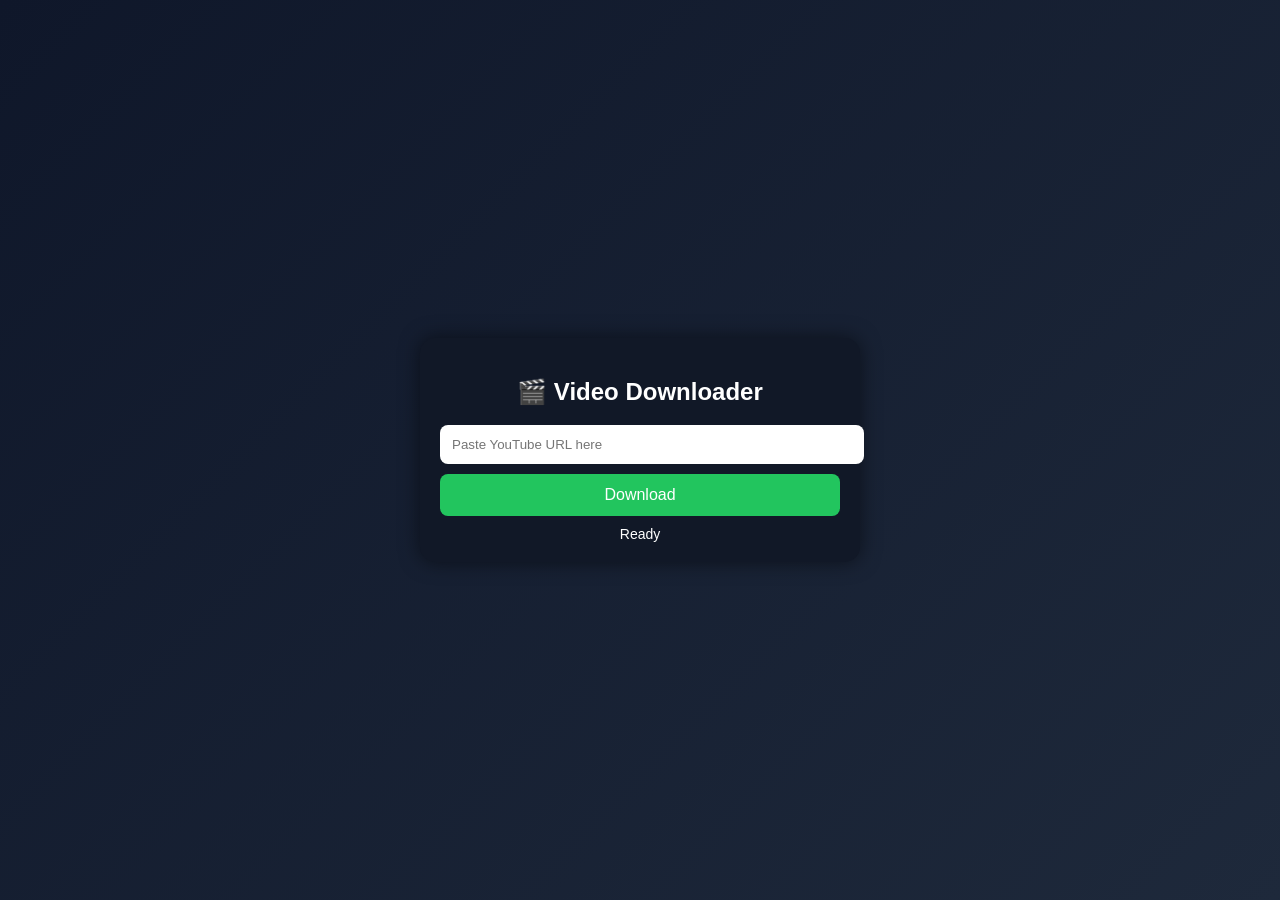
==== templates/index.html @ 7f218e3f "templates/index.html" ====
<!DOCTYPE html>
<html lang="en">
<head>
<meta charset="UTF-8">
<title>Video Downloader</title>
<meta name="viewport" content="width=device-width, initial-scale=1.0">

<style>
body {
    margin: 0;
    font-family: Arial;
    background: linear-gradient(135deg,#0f172a,#1e293b);
    color: white;
    display: flex;
    justify-content: center;
    align-items: center;
    height: 100vh;
}

.container {
    width: 90%;
    max-width: 400px;
    background: #111827;
    padding: 20px;
    border-radius: 15px;
    text-align: center;
    box-shadow: 0 0 20px rgba(0,0,0,0.5);
}

input {
    width: 100%;
    padding: 12px;
    border-radius: 8px;
    border: none;
    margin-bottom: 10px;
}

button {
    width: 100%;
    padding: 12px;
    border: none;
    border-radius: 8px;
    background: #22c55e;
    color: white;
    font-size: 16px;
    cursor: pointer;
}

button:hover {
    background: #16a34a;
}

.spinner {
    display: none;
    margin: 15px auto;
    border: 4px solid #333;
    border-top: 4px solid #22c55e;
    border-radius: 50%;
    width: 30px;
    height: 30px;
    animation: spin 1s linear infinite;
}

@keyframes spin {
    100% { transform: rotate(360deg); }
}

.progress-container {
    width: 100%;
    background: #374151;
    border-radius: 10px;
    margin-top: 10px;
    display: none;
}

.progress-bar {
    height: 10px;
    width: 0%;
    background: #22c55e;
    border-radius: 10px;
}

.status {
    margin-top: 10px;
    font-size: 14px;
}

.success {
    display: none;
    margin-top: 15px;
    color: #22c55e;
    font-size: 18px;
}

a.download-link {
    display: none;
    margin-top: 15px;
    color: #60a5fa;
    text-decoration: underline;
}

</style>
</head>

<body>

<div class="container">
    <h2>🎬 Video Downloader</h2>

    <input type="text" id="url" placeholder="Paste YouTube URL here">

    <button onclick="startDownload()">Download</button>

    <div class="spinner" id="spinner"></div>

    <div class="progress-container" id="progressBox">
        <div class="progress-bar" id="bar"></div>
    </div>

    <div class="status" id="status">Ready</div>

    <div class="success" id="success">✅ Download Completed!</div>

    <!-- REAL DOWNLOAD LINK -->
    <a href="/file" class="download-link" id="downloadLink">
        📥 Click here to download video
    </a>

</div>

<script>
function startDownload() {

    let url = document.getElementById("url").value;

    let spinner = document.getElementById("spinner");
    let bar = document.getElementById("bar");
    let progressBox = document.getElementById("progressBox");
    let status = document.getElementById("status");
    let success = document.getElementById("success");
    let downloadLink = document.getElementById("downloadLink");

    spinner.style.display = "block";
    progressBox.style.display = "block";
    success.style.display = "none";
    downloadLink.style.display = "none";
    bar.style.width = "0%";
    status.innerText = "Starting...";

    // call backend
    fetch("/download", {
        method: "POST",
        headers: {"Content-Type":"application/json"},
        body: JSON.stringify({url: url})
    });

    let progress = 0;

    let interval = setInterval(async () => {

        let res = await fetch("/progress");
        let data = await res.json();

        progress = data.value;
        bar.style.width = progress + "%";
        status.innerText = "Downloading... " + progress + "%";

        if(progress >= 100) {
            clearInterval(interval);

            spinner.style.display = "none";
            success.style.display = "block";
            status.innerText = "Done";

            // REAL DOWNLOAD LINK SHOW
            downloadLink.style.display = "block";
        }

    }, 500);
}
</script>

</body>
</html>
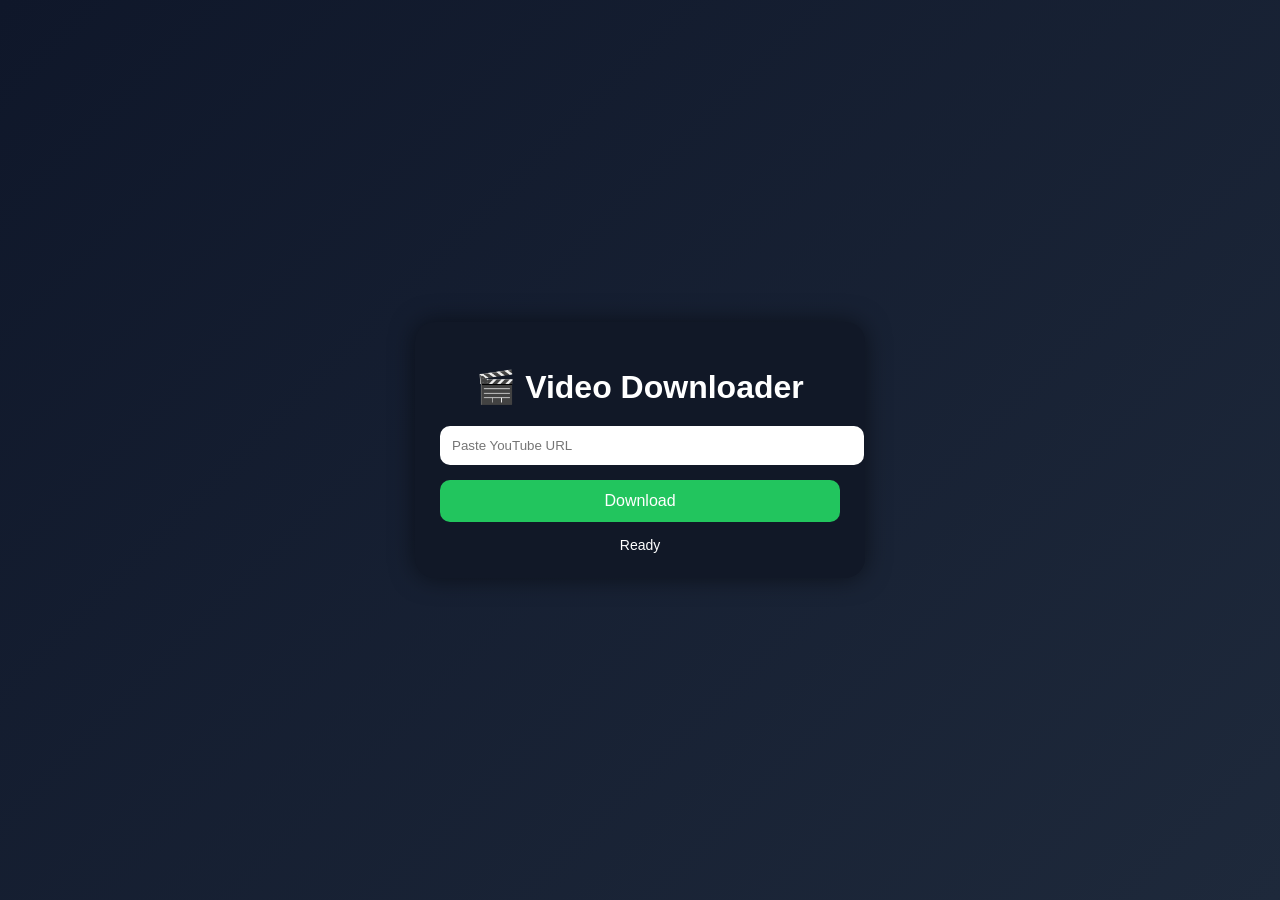
==== commit a75f18a4: "templates/index.html" ====
--- a/templates/index.html
+++ b/templates/index.html
@@ -2,101 +2,81 @@
 <html lang="en">
 <head>
 <meta charset="UTF-8">
+<meta name="viewport" content="width=device-width, initial-scale=1.0">
 <title>Video Downloader</title>
-<meta name="viewport" content="width=device-width, initial-scale=1.0">
 
 <style>
-body {
-    margin: 0;
-    font-family: Arial;
-    background: linear-gradient(135deg,#0f172a,#1e293b);
-    color: white;
-    display: flex;
-    justify-content: center;
-    align-items: center;
-    height: 100vh;
+
+body{
+    margin:0;
+    padding:0;
+    font-family:Arial,sans-serif;
+    background:linear-gradient(135deg,#0f172a,#1e293b);
+    height:100vh;
+    display:flex;
+    justify-content:center;
+    align-items:center;
+    color:white;
 }
 
-.container {
-    width: 90%;
-    max-width: 400px;
-    background: #111827;
-    padding: 20px;
-    border-radius: 15px;
-    text-align: center;
-    box-shadow: 0 0 20px rgba(0,0,0,0.5);
+.container{
+    width:90%;
+    max-width:400px;
+    background:#111827;
+    padding:25px;
+    border-radius:20px;
+    text-align:center;
+    box-shadow:0 0 25px rgba(0,0,0,0.5);
 }
 
-input {
-    width: 100%;
-    padding: 12px;
-    border-radius: 8px;
-    border: none;
-    margin-bottom: 10px;
+h1{
+    margin-bottom:20px;
 }
 
-button {
-    width: 100%;
-    padding: 12px;
-    border: none;
-    border-radius: 8px;
-    background: #22c55e;
-    color: white;
-    font-size: 16px;
-    cursor: pointer;
+input{
+    width:100%;
+    padding:12px;
+    border:none;
+    border-radius:10px;
+    margin-bottom:15px;
+    outline:none;
 }
 
-button:hover {
-    background: #16a34a;
+button{
+    width:100%;
+    padding:12px;
+    border:none;
+    border-radius:10px;
+    background:#22c55e;
+    color:white;
+    font-size:16px;
+    cursor:pointer;
 }
 
-.spinner {
-    display: none;
-    margin: 15px auto;
-    border: 4px solid #333;
-    border-top: 4px solid #22c55e;
-    border-radius: 50%;
-    width: 30px;
-    height: 30px;
-    animation: spin 1s linear infinite;
+button:hover{
+    background:#16a34a;
 }
 
-@keyframes spin {
-    100% { transform: rotate(360deg); }
+#status{
+    margin-top:15px;
+    font-size:14px;
 }
 
-.progress-container {
-    width: 100%;
-    background: #374151;
-    border-radius: 10px;
-    margin-top: 10px;
-    display: none;
+.spinner{
+    margin:15px auto;
+    width:35px;
+    height:35px;
+    border:4px solid #333;
+    border-top:4px solid #22c55e;
+    border-radius:50%;
+    animation:spin 1s linear infinite;
+    display:none;
 }
 
-.progress-bar {
-    height: 10px;
-    width: 0%;
-    background: #22c55e;
-    border-radius: 10px;
-}
-
-.status {
-    margin-top: 10px;
-    font-size: 14px;
-}
-
-.success {
-    display: none;
-    margin-top: 15px;
-    color: #22c55e;
-    font-size: 18px;
-}
-
-a.download-link {
-    display: none;
-    margin-top: 15px;
-    color: #60a5fa;
-    text-decoration: underline;
+@keyframes spin{
+    100%{
+        transform:rotate(360deg);
+    }
 }
 
 </style>
@@ -105,79 +85,71 @@
 <body>
 
 <div class="container">
-    <h2>🎬 Video Downloader</h2>
 
-    <input type="text" id="url" placeholder="Paste YouTube URL here">
+    <h1>🎬 Video Downloader</h1>
 
-    <button onclick="startDownload()">Download</button>
+    <input
+        type="text"
+        id="url"
+        placeholder="Paste YouTube URL">
+
+    <button onclick="downloadVideo()">
+        Download
+    </button>
 
     <div class="spinner" id="spinner"></div>
 
-    <div class="progress-container" id="progressBox">
-        <div class="progress-bar" id="bar"></div>
+    <div id="status">
+        Ready
     </div>
-
-    <div class="status" id="status">Ready</div>
-
-    <div class="success" id="success">✅ Download Completed!</div>
-
-    <!-- REAL DOWNLOAD LINK -->
-    <a href="/file" class="download-link" id="downloadLink">
-        📥 Click here to download video
-    </a>
 
 </div>
 
 <script>
-function startDownload() {
 
-    let url = document.getElementById("url").value;
+async function downloadVideo(){
 
-    let spinner = document.getElementById("spinner");
-    let bar = document.getElementById("bar");
-    let progressBox = document.getElementById("progressBox");
-    let status = document.getElementById("status");
-    let success = document.getElementById("success");
-    let downloadLink = document.getElementById("downloadLink");
+    let url=document.getElementById("url").value;
 
-    spinner.style.display = "block";
-    progressBox.style.display = "block";
-    success.style.display = "none";
-    downloadLink.style.display = "none";
-    bar.style.width = "0%";
-    status.innerText = "Starting...";
+    let spinner=document.getElementById("spinner");
+    let status=document.getElementById("status");
 
-    // call backend
-    fetch("/download", {
-        method: "POST",
-        headers: {"Content-Type":"application/json"},
-        body: JSON.stringify({url: url})
-    });
+    if(url===""){
+        alert("Paste YouTube URL");
+        return;
+    }
 
-    let progress = 0;
+    spinner.style.display="block";
+    status.innerText="Downloading video...";
 
-    let interval = setInterval(async () => {
+    try{
 
-        let res = await fetch("/progress");
-        let data = await res.json();
+        await fetch("/download",{
+            method:"POST",
+            headers:{
+                "Content-Type":"application/json"
+            },
+            body:JSON.stringify({
+                url:url
+            })
+        });
 
-        progress = data.value;
-        bar.style.width = progress + "%";
-        status.innerText = "Downloading... " + progress + "%";
+        status.innerText="✅ Download completed";
 
-        if(progress >= 100) {
-            clearInterval(interval);
+        window.location.href="/file";
 
-            spinner.style.display = "none";
-            success.style.display = "block";
-            status.innerText = "Done";
+    }
 
-            // REAL DOWNLOAD LINK SHOW
-            downloadLink.style.display = "block";
-        }
+    catch(error){
 
-    }, 500);
+        status.innerText="❌ Download failed";
+
+    }
+
+    spinner.style.display="none";
+
 }
+
 </script>
 
 </body>
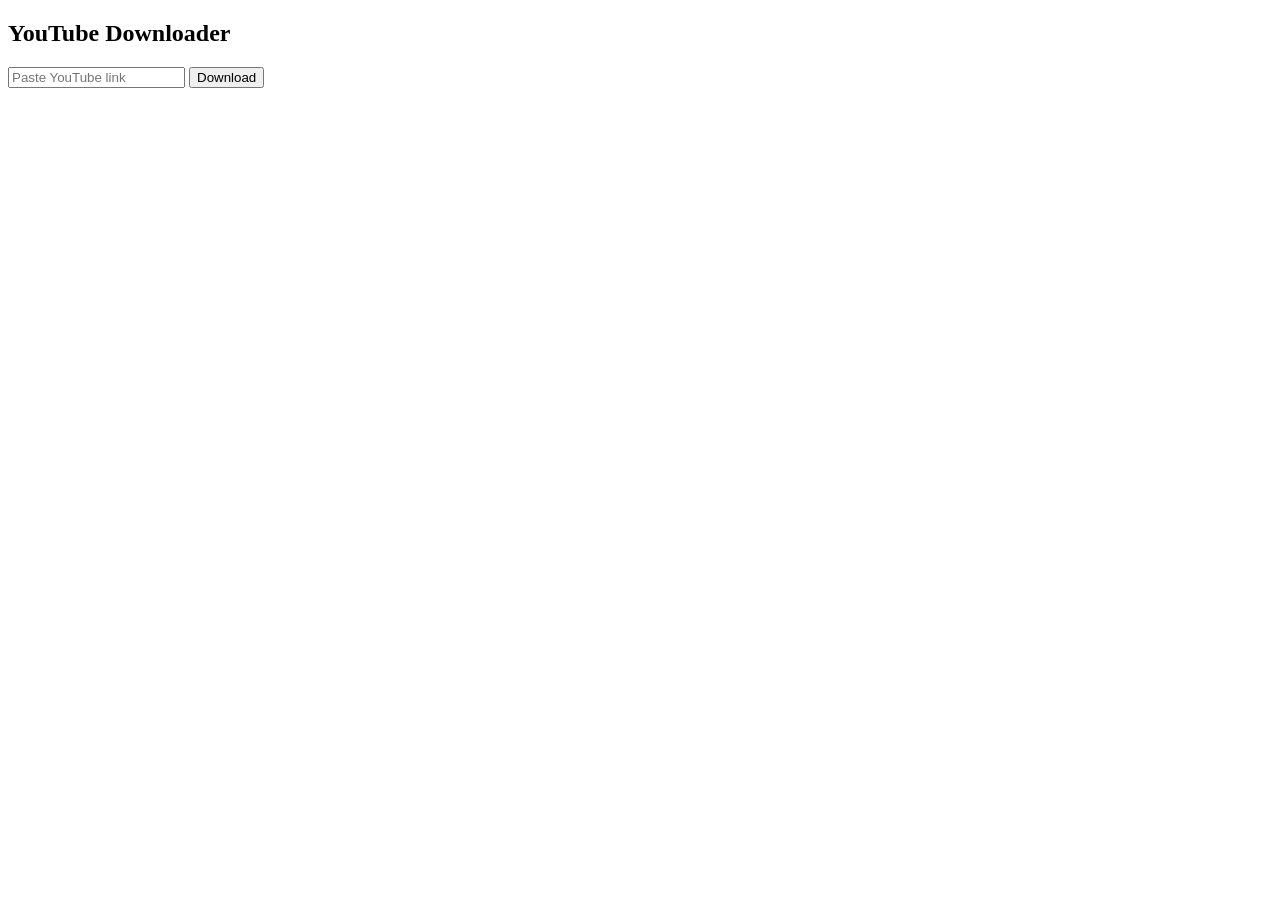
==== commit 6fe0acfa: "templates/index.html" ====
--- a/templates/index.html
+++ b/templates/index.html
@@ -1,155 +1,50 @@
 <!DOCTYPE html>
-<html lang="en">
+<html>
 <head>
-<meta charset="UTF-8">
-<meta name="viewport" content="width=device-width, initial-scale=1.0">
-<title>Video Downloader</title>
-
-<style>
-
-body{
-    margin:0;
-    padding:0;
-    font-family:Arial,sans-serif;
-    background:linear-gradient(135deg,#0f172a,#1e293b);
-    height:100vh;
-    display:flex;
-    justify-content:center;
-    align-items:center;
-    color:white;
-}
-
-.container{
-    width:90%;
-    max-width:400px;
-    background:#111827;
-    padding:25px;
-    border-radius:20px;
-    text-align:center;
-    box-shadow:0 0 25px rgba(0,0,0,0.5);
-}
-
-h1{
-    margin-bottom:20px;
-}
-
-input{
-    width:100%;
-    padding:12px;
-    border:none;
-    border-radius:10px;
-    margin-bottom:15px;
-    outline:none;
-}
-
-button{
-    width:100%;
-    padding:12px;
-    border:none;
-    border-radius:10px;
-    background:#22c55e;
-    color:white;
-    font-size:16px;
-    cursor:pointer;
-}
-
-button:hover{
-    background:#16a34a;
-}
-
-#status{
-    margin-top:15px;
-    font-size:14px;
-}
-
-.spinner{
-    margin:15px auto;
-    width:35px;
-    height:35px;
-    border:4px solid #333;
-    border-top:4px solid #22c55e;
-    border-radius:50%;
-    animation:spin 1s linear infinite;
-    display:none;
-}
-
-@keyframes spin{
-    100%{
-        transform:rotate(360deg);
-    }
-}
-
-</style>
+    <title>Video Downloader</title>
 </head>
-
 <body>
 
-<div class="container">
+<h2>YouTube Downloader</h2>
 
-    <h1>🎬 Video Downloader</h1>
+<input type="text" id="url" placeholder="Paste YouTube link">
+<button onclick="downloadVideo()">Download</button>
 
-    <input
-        type="text"
-        id="url"
-        placeholder="Paste YouTube URL">
-
-    <button onclick="downloadVideo()">
-        Download
-    </button>
-
-    <div class="spinner" id="spinner"></div>
-
-    <div id="status">
-        Ready
-    </div>
-
-</div>
+<p id="status"></p>
 
 <script>
+async function downloadVideo() {
 
-async function downloadVideo(){
+    let url = document.getElementById("url").value;
 
-    let url=document.getElementById("url").value;
-
-    let spinner=document.getElementById("spinner");
-    let status=document.getElementById("status");
-
-    if(url===""){
+    if(url === ""){
         alert("Paste YouTube URL");
         return;
     }
 
-    spinner.style.display="block";
-    status.innerText="Downloading video...";
+    document.getElementById("status").innerText = "Downloading...";
 
-    try{
+    let response = await fetch("/download", {
+        method: "POST",
+        headers: {
+            "Content-Type": "application/json"
+        },
+        body: JSON.stringify({ url: url })
+    });
 
-        await fetch("/download",{
-            method:"POST",
-            headers:{
-                "Content-Type":"application/json"
-            },
-            body:JSON.stringify({
-                url:url
-            })
-        });
+    let data = await response.json();
 
-        status.innerText="✅ Download completed";
+    if(data.status === "success"){
+        document.getElementById("status").innerText = "Download completed";
 
-        window.location.href="/file";
+        setTimeout(() => {
+            window.location.href = "/file?cache=" + new Date().getTime();
+        }, 2000);
 
+    } else {
+        document.getElementById("status").innerText = "Download failed";
     }
-
-    catch(error){
-
-        status.innerText="❌ Download failed";
-
-    }
-
-    spinner.style.display="none";
-
 }
-
 </script>
 
 </body>
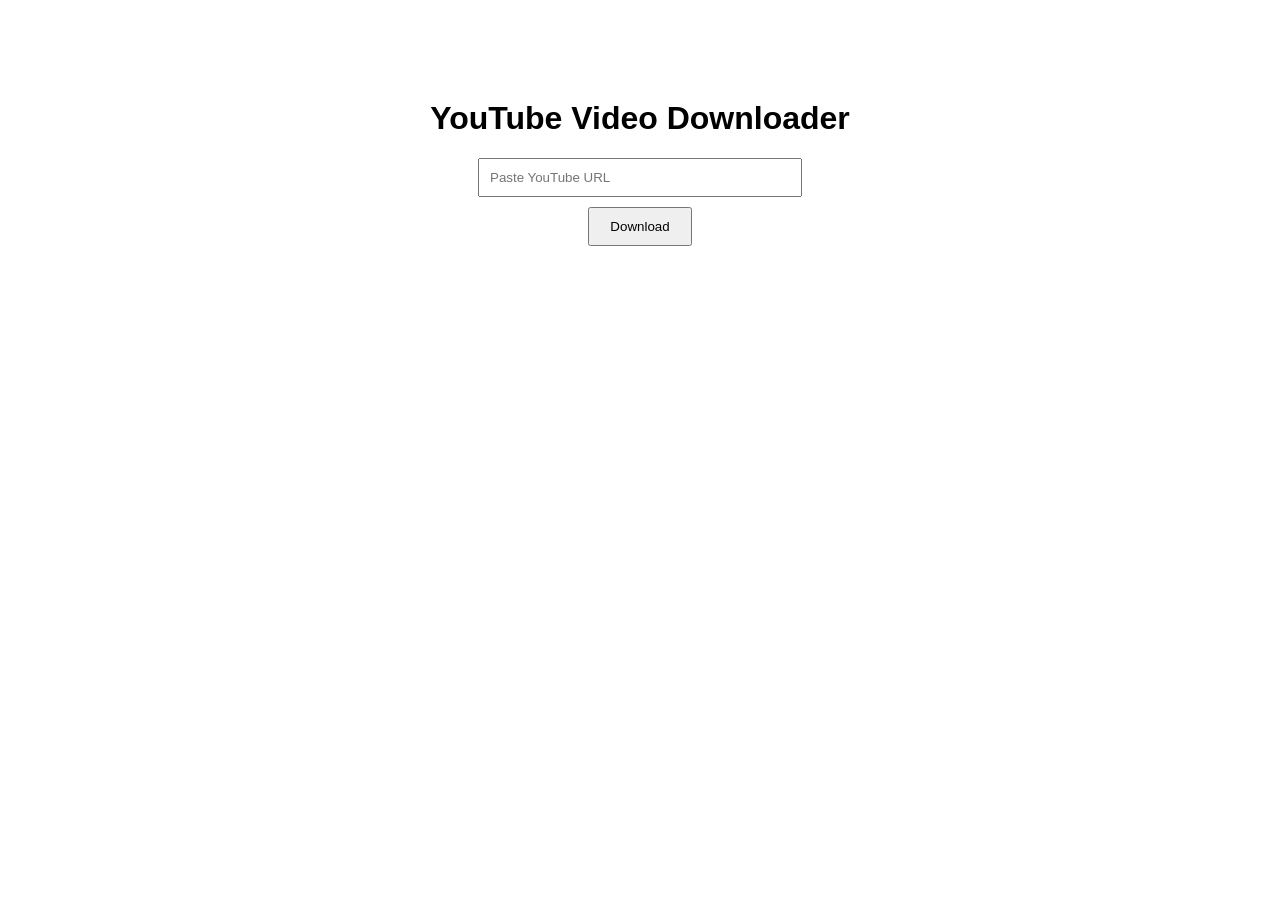
==== commit 921af0f9: "templates/index.html" ====
--- a/templates/index.html
+++ b/templates/index.html
@@ -1,51 +1,32 @@
 <!DOCTYPE html>
 <html>
 <head>
-    <title>Video Downloader</title>
+    <title>YouTube Downloader</title>
+    <style>
+        body{
+            font-family: Arial;
+            text-align:center;
+            margin-top:100px;
+        }
+        input{
+            width:300px;
+            padding:10px;
+        }
+        button{
+            padding:10px 20px;
+            margin-top:10px;
+        }
+    </style>
 </head>
 <body>
 
-<h2>YouTube Downloader</h2>
+<h1>YouTube Video Downloader</h1>
 
-<input type="text" id="url" placeholder="Paste YouTube link">
-<button onclick="downloadVideo()">Download</button>
-
-<p id="status"></p>
-
-<script>
-async function downloadVideo() {
-
-    let url = document.getElementById("url").value;
-
-    if(url === ""){
-        alert("Paste YouTube URL");
-        return;
-    }
-
-    document.getElementById("status").innerText = "Downloading...";
-
-    let response = await fetch("/download", {
-        method: "POST",
-        headers: {
-            "Content-Type": "application/json"
-        },
-        body: JSON.stringify({ url: url })
-    });
-
-    let data = await response.json();
-
-    if(data.status === "success"){
-        document.getElementById("status").innerText = "Download completed";
-
-        setTimeout(() => {
-            window.location.href = "/file?cache=" + new Date().getTime();
-        }, 2000);
-
-    } else {
-        document.getElementById("status").innerText = "Download failed";
-    }
-}
-</script>
+<form action="/download" method="post">
+    <input type="text" name="url" placeholder="Paste YouTube URL" required>
+    <br>
+    <button type="submit">Download</button>
+</form>
 
 </body>
 </html>
